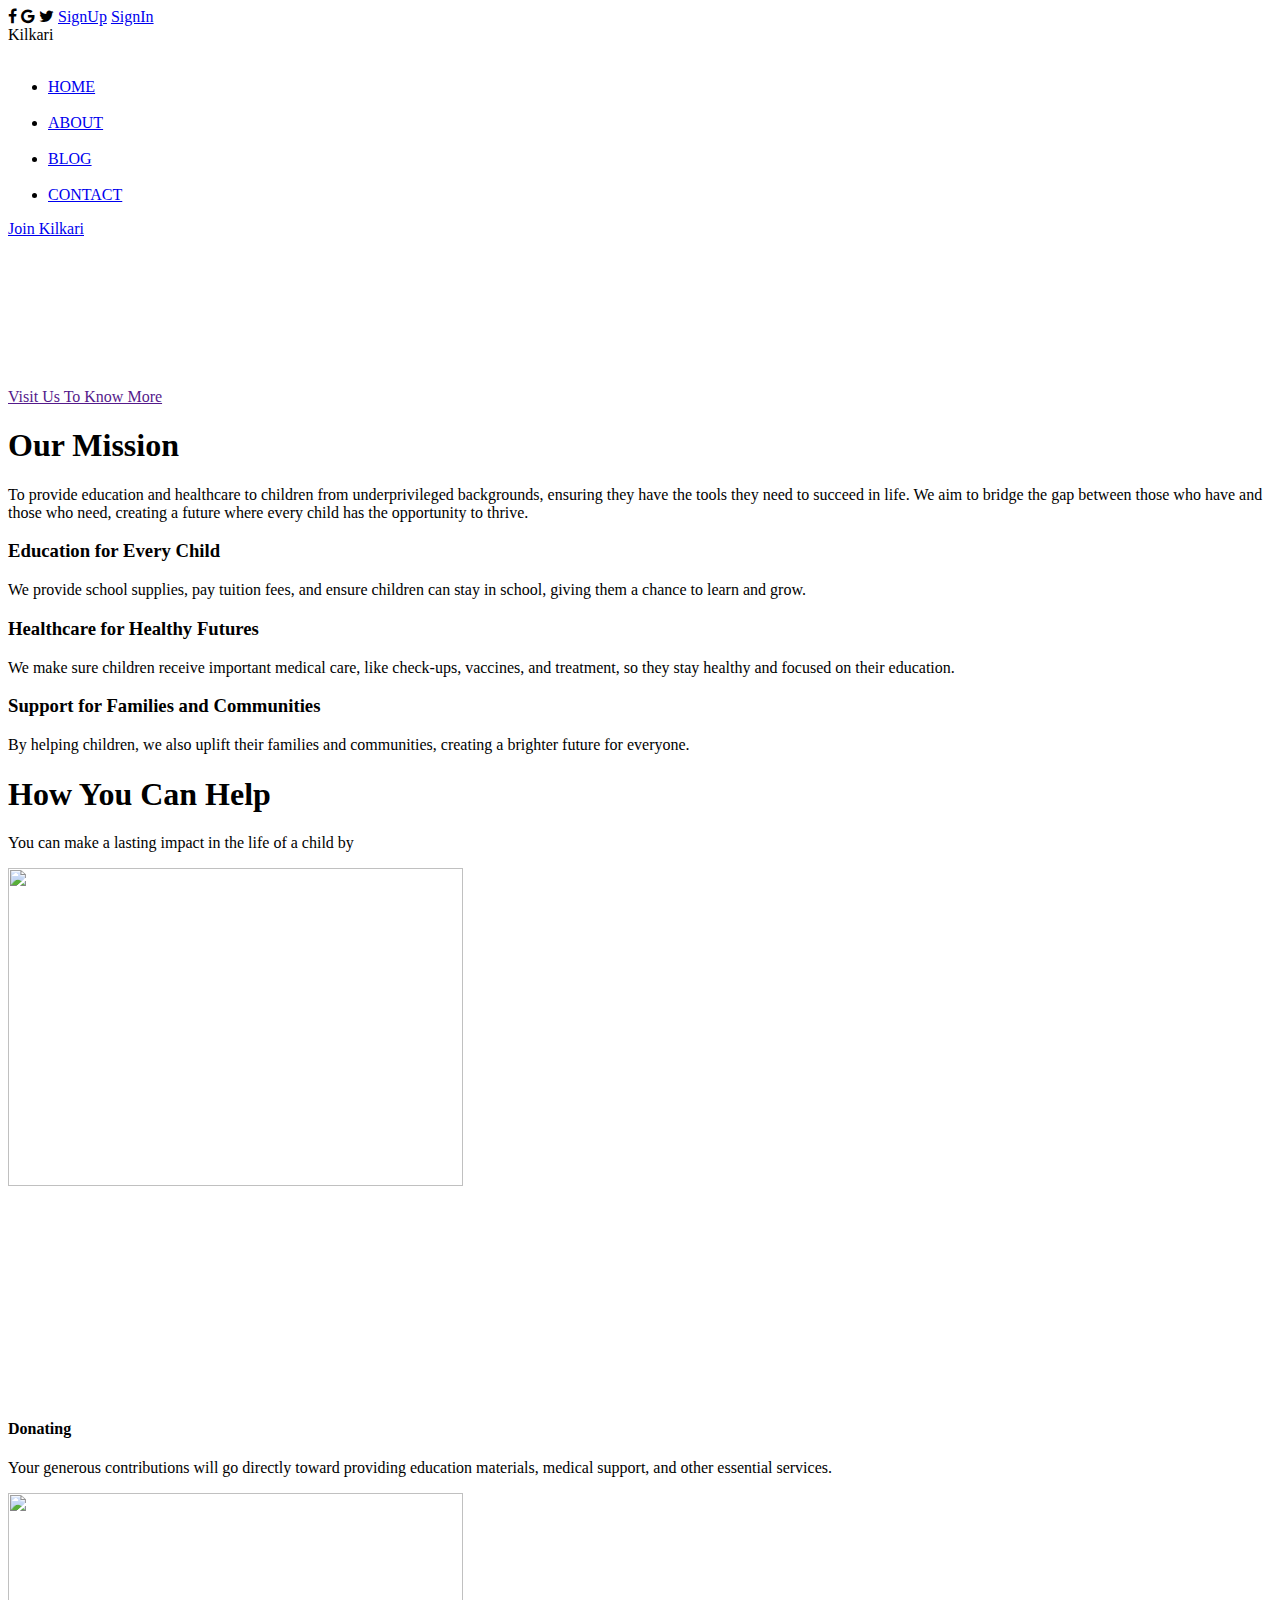
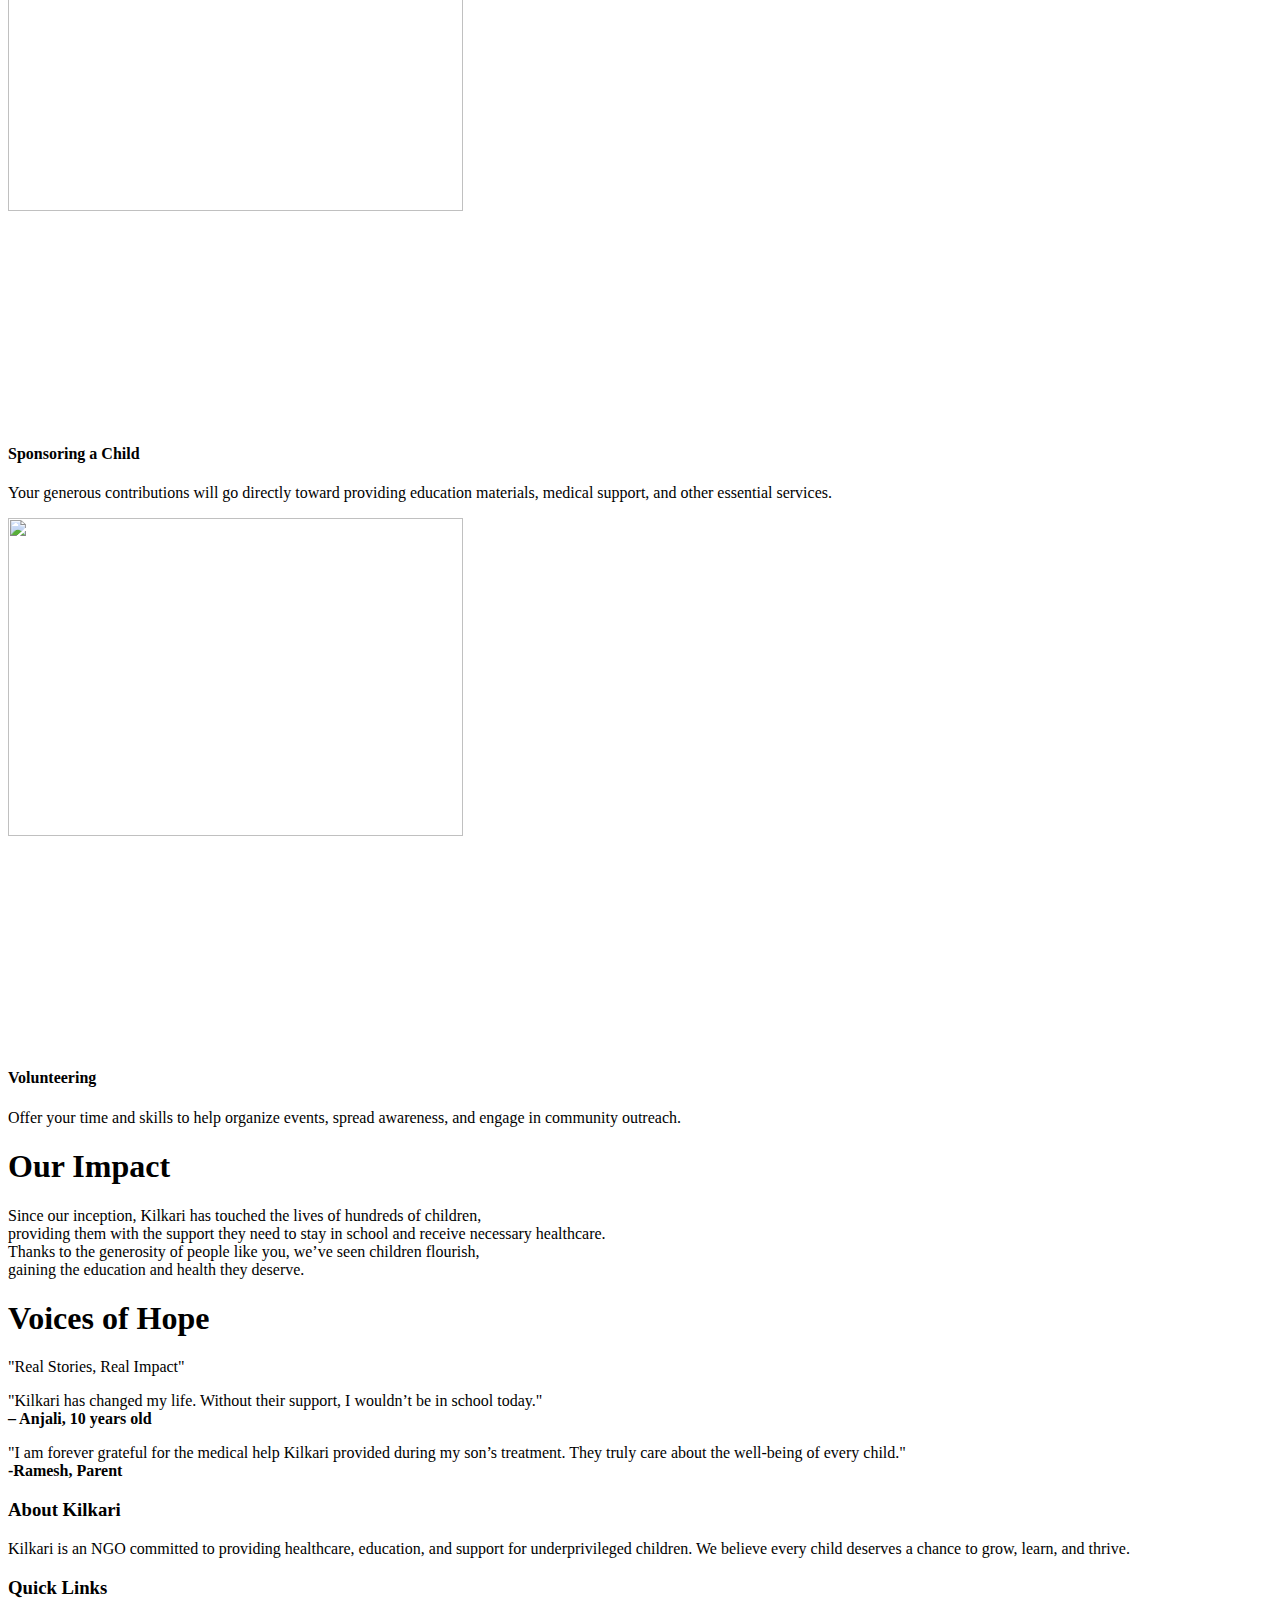
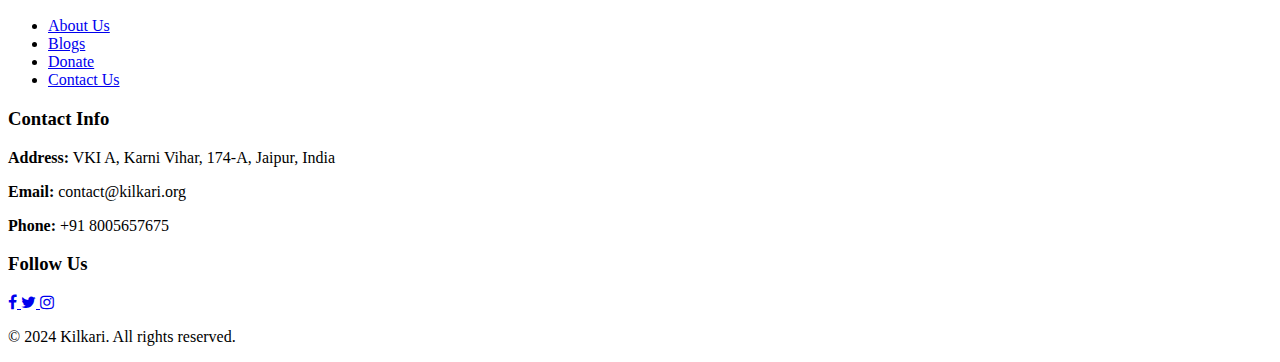
==== index.html @ 632166a2 "Add files via upload" ====
<!-----><html lang="en">
<head>
<meta charset="utf-8">
<meta name="viewreport" content= "width=device-width initial scale=1"><!--->
 <title></title>
    <link rel="stylesheet" href="kilkari style.css">
<link rel="stylesheet" href="https://cdnjs.cloudflare.com/ajax/libs/font-awesome/4.7.0/css/font-awesome.min.css">
    </head>
<body>
<section>
    <header>
<nav class="nav1 ">
<!--<div>
<p><font color=white>
<font color=#222f3eContact: VKI A, Karni Vihar, 174-A, Jaipur, India, Phone:8005657675</p></font></font>
</div>-->
<div class=div1>
<i class="fa fa-facebook"></i>
<i class="fa fa-google"></i>
<i class="fa fa-twitter"></i>
<a href="signup.html">SignUp</a>
<a href="signin.html">SignIn</a>
</div>
</nav>
<nav class="nav2">
<div class="logo2">
Kilkari
</div>&nbsp&nbsp&nbsp&nbsp&nbsp&nbsp&nbsp&nbsp&nbsp&nbsp&nbsp&nbsp&nbsp&nbsp&nbsp&nbsp&nbsp&nbsp&nbsp&nbsp&nbsp&nbsp
<div class="nav-list">
<ul>
<li><a href="kilkari2.html">HOME</a></li>&nbsp&nbsp&nbsp
<li><a href="about kilkari.html">ABOUT</a></li>&nbsp&nbsp&nbsp
<li><a href="kilkari blog.html">BLOG</a></li>&nbsp&nbsp&nbsp
<li><a href="contact.html">CONTACT</a></li>
</ul>
</div>
<div class="register">
<a href="register.html">Join Kilkari</a>
</div>
</nav>
<div class="text-box">
<h1><font color=white>"A Ray of Hope"</h1>
<p>Join us in empowering underprivileged children by providing <br>access to education and healthcare.<br> Together, we can nurture their dreams and create a brighter future.</p></font>
<a href="" class="visit">Visit Us To Know More</a>
</div>
</header>
</section>

<!--------Our Mission------>

<section class="ourmission">
<h1>Our Mission</h1>
<p>To provide education and healthcare to children from underprivileged backgrounds, ensuring they have the tools they need to succeed in life. We aim to bridge the gap between those who have and those who need, creating a future where every child has the opportunity to thrive.</p>
<div class="row">
<div class="course-col">
<h3>Education for Every Child</h3><p>We provide school supplies, pay tuition fees, and ensure children can stay in school, giving them a chance to learn and grow.</p>
</div>
<div class="course-col">
<h3>Healthcare for Healthy Futures</h3><p>We make sure children receive important medical care, like check-ups, vaccines, and treatment, so they stay healthy and focused on their education.
</p>
</div>
<div class="course-col">
<h3>Support for Families and Communities</h3><p>By helping children, we also uplift their families and communities, creating a brighter future for everyone.
</p>
</div>
</div>
</section>

<!------------How You Can Help-------->

<section class="help">
<h1>How You Can Help</h1>
<p>You can make a lasting impact in the life of a child by</p>
<div class="row">
<div class="help-col">
<img src="C:\Users\hrpac\Desktop\kilkari\help111.jpg" width=60%>
<h4>Donating</h4>
<p>Your generous contributions will go directly toward providing education materials, medical support, and other essential services.</p>
</div>
<div class="help-col">
<img src="C:\Users\hrpac\Desktop\kilkari\help211.jpg" width=60%>
<h4>Sponsoring a Child</h4>
<p>Your generous contributions will go directly toward providing education materials, medical support, and other essential services.</p>
</div>
<div class="help-col">
<img src="C:\Users\hrpac\Desktop\kilkari\help311.jpg" width=60%>
<h4>Volunteering</h4>
<p>Offer your time and skills to help organize events, spread awareness, and engage in community outreach.</p>
</div>
</div>
</section>

<!-------------Our Impact----------->

<section class="impact"
<div>
<h1>Our Impact</h1>
<p>Since our inception, Kilkari has touched the lives of hundreds of children,<br> providing them with the support they need to stay in school and receive necessary healthcare.<br> Thanks to the generosity of people like you, we’ve seen children flourish, <br>gaining the education and health they deserve.</p>
</div>
</section>

<!--------Testimonials--------->

<section class="testimonials">
<div>
<h1>Voices of Hope</h1>
<p>"Real Stories, Real Impact"</p>
</div>
<div class="row">
<div class="testimonial-col">
<p>"Kilkari has changed my life. Without their support, I wouldn’t be in school today."
<br><font color=black><b>
– Anjali, 10 years old</p></b></font>
</div>
<div class="testimonial-col">
<p>"I am forever grateful for the medical help Kilkari provided during my son’s treatment. They truly care about the well-being of every child."
<br><font color=black><b>
-Ramesh, Parent</p></b></font>
</div>
</div>
</section>

<!----------footer----------->

<footer>
    <div class="footer">
        <div class="footer-about">
            <h3>About Kilkari</h3>
            <p>Kilkari is an NGO committed to providing healthcare, education, and support for underprivileged children. We believe every child deserves a chance to grow, learn, and thrive.</p>
        </div>
        
        <div class="footer-links">
            <h3>Quick Links</h3>
            <ul>
                <li><a href="about kilkari.html">About Us</a></li>
                <li><a href="kilkari blog.html">Blogs</a></li>
                <li><a href="donate.html">Donate</a></li>
                <li><a href="contact.html">Contact Us</a></li>
            </ul>
        </div>
        
        <div class="footer-contact">
            <h3>Contact Info</h3>
            <p><strong>Address:</strong> VKI A, Karni Vihar, 174-A, Jaipur, India</p>
            <p><strong>Email:</strong> contact@kilkari.org</p>
            <p><strong>Phone:</strong> +91 8005657675</p>
        </div>
        
        <div class="footer-social">
            <h3>Follow Us</h3>
            <div class="social-links">
                <a href="#" class="social-icon"><i class="fa fa-facebook"></i>
                <!--<a href="#" class="social-icon"><i class="fa fa-google"></i>-->
                <a href="#" class="social-icon"><i class="fa fa-twitter"></i>
                <a href="#" class="social-icon"><i class="fa fa-instagram"></i></a>
            </div>
        </div>
    </div>

    <div class="footer-bottom">
        <p>&copy; 2024 Kilkari. All rights reserved.</p>
    </div>
</footer>

</body>
</html>
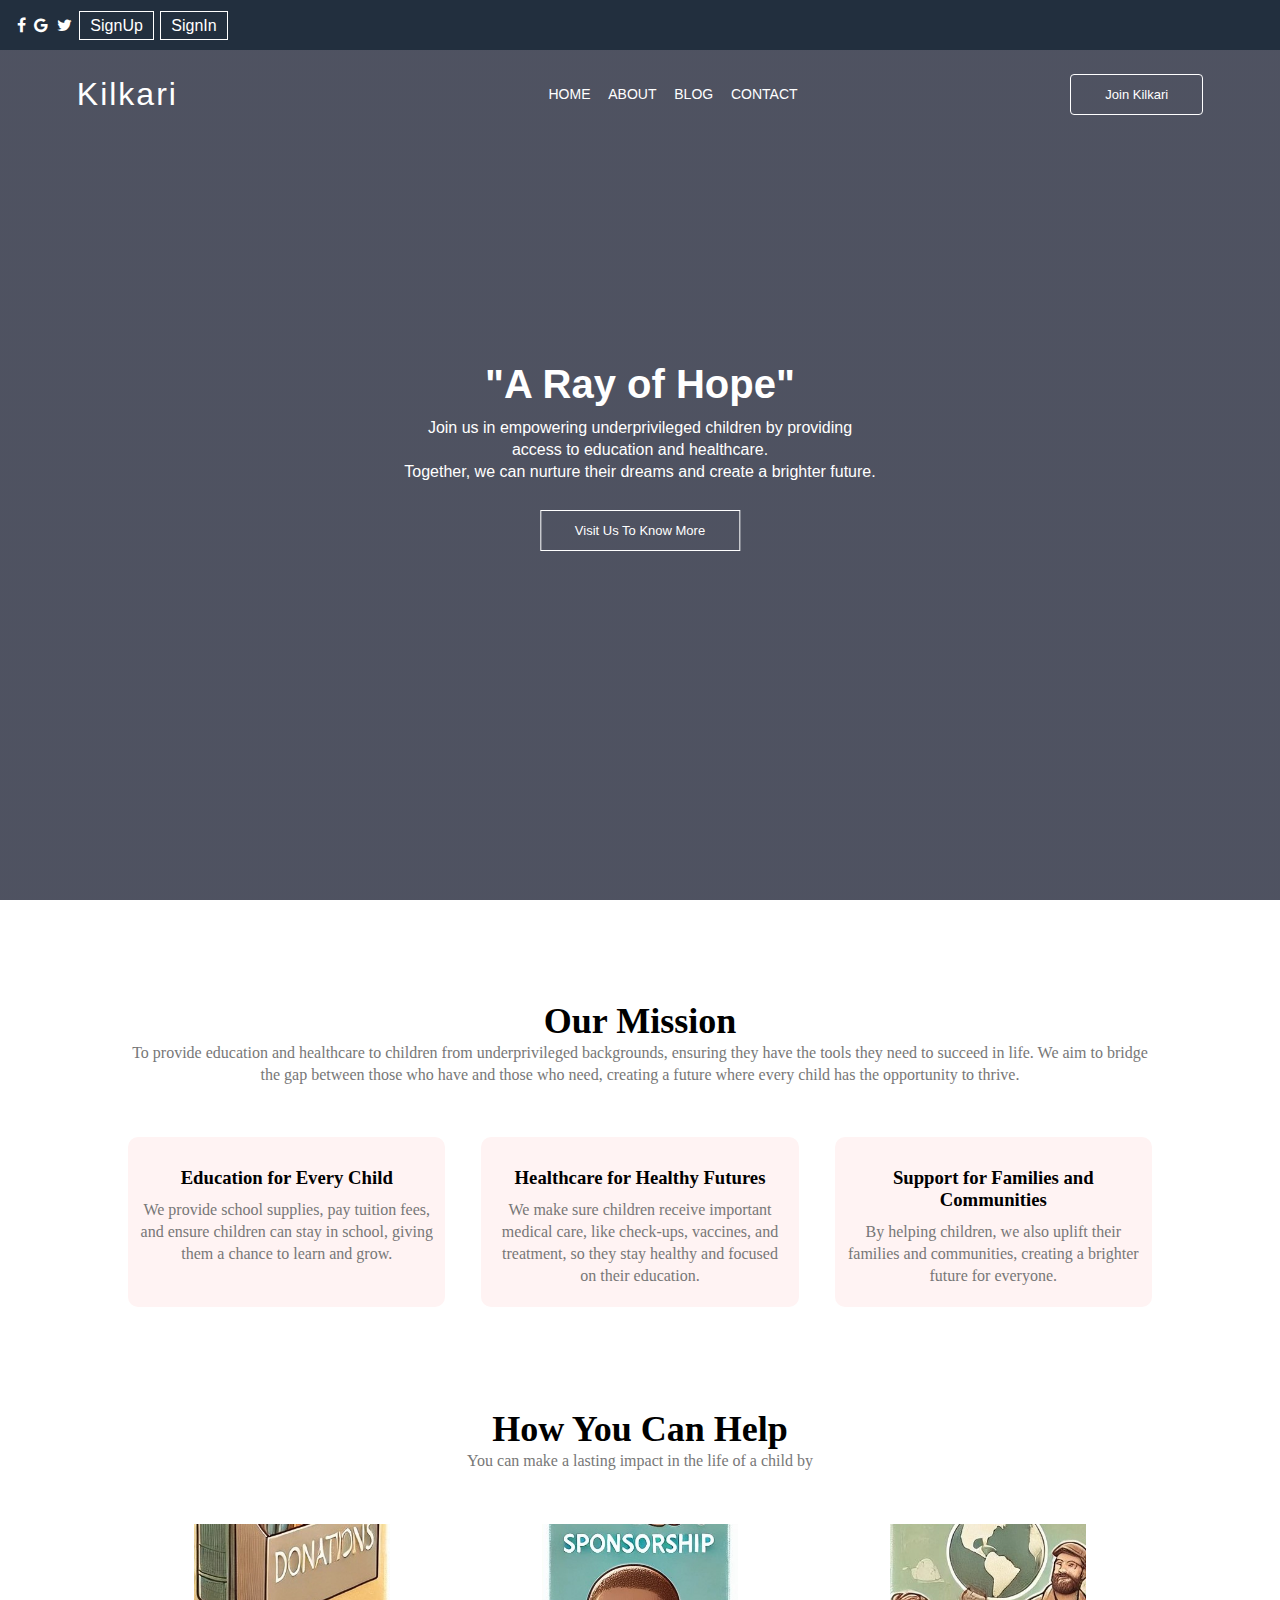
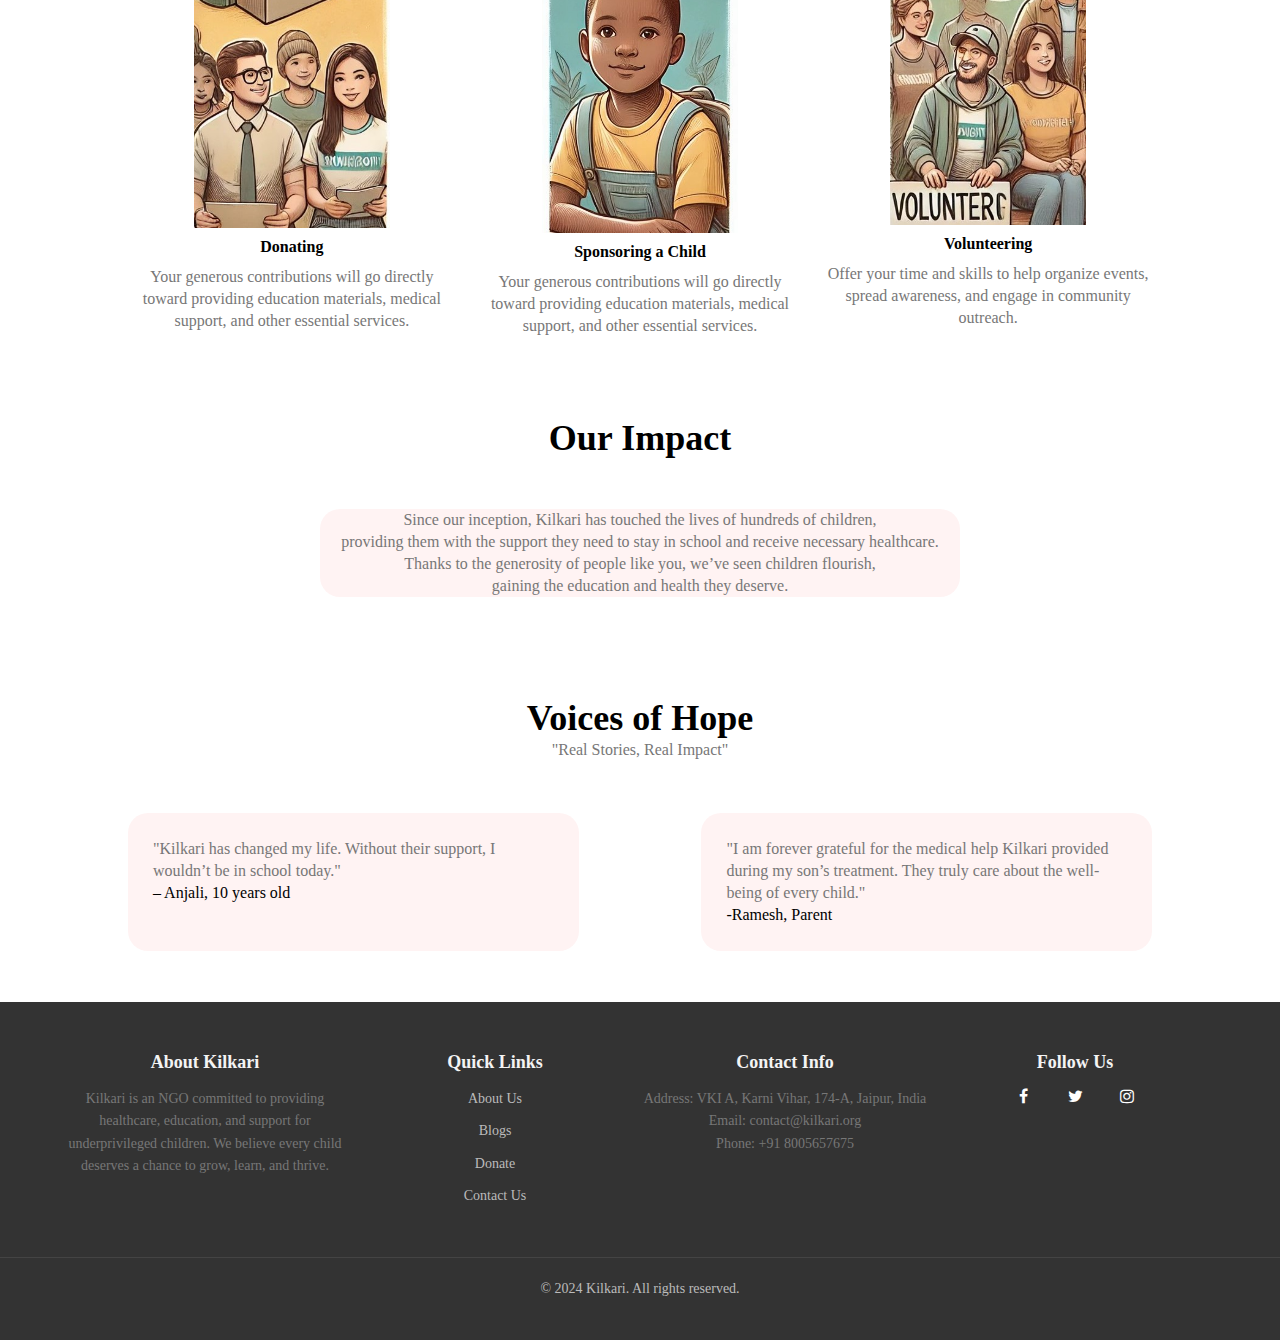
==== commit f5922999: "Update index.html" ====
--- a/index.html
+++ b/index.html
@@ -73,17 +73,17 @@
 <p>You can make a lasting impact in the life of a child by</p>
 <div class="row">
 <div class="help-col">
-<img src="C:\Users\hrpac\Desktop\kilkari\help111.jpg" width=60%>
+<img src="help111.jpg" width=60%>
 <h4>Donating</h4>
 <p>Your generous contributions will go directly toward providing education materials, medical support, and other essential services.</p>
 </div>
 <div class="help-col">
-<img src="C:\Users\hrpac\Desktop\kilkari\help211.jpg" width=60%>
+<img src="help211.jpg" width=60%>
 <h4>Sponsoring a Child</h4>
 <p>Your generous contributions will go directly toward providing education materials, medical support, and other essential services.</p>
 </div>
 <div class="help-col">
-<img src="C:\Users\hrpac\Desktop\kilkari\help311.jpg" width=60%>
+<img src="help311.jpg" width=60%>
 <h4>Volunteering</h4>
 <p>Offer your time and skills to help organize events, spread awareness, and engage in community outreach.</p>
 </div>
--- a/kilkari style.css
+++ b/kilkari style.css
@@ -0,0 +1,333 @@
+*{
+    margin: 0;
+    padding: 0;
+    box-sizing: border-box;
+}
+header{
+    min-height:100vh;
+    width: 100%;
+  background-image: linear-gradient(rgba(4,9,30,0.7),rgba(4,9,30,0.7)),url(https://www.shutterstock.com/shutterstock/photos/1517085572/display_1500/stock-photo-mathura-india-feburary-group-of-boisterous-indian-children-running-for-photograph-in-1517085572.jpg);
+    background-position: center;
+    background-size: 100% 120%;
+    position: relative;
+    font-family: sans-serif;
+}
+.nav1{
+width: 100%;
+height: 50px;
+color:white;
+background: #222f3e;
+display: flex;
+/*justify-content: space-around;*/
+align-itms: left;
+padding:15px;
+}
+.div1{
+text-align=right;}
+.nav1 i{
+margin:2px;
+}
+.nav1 a{
+text-decoration: none;
+color: white;
+padding: 5px 10px;
+background: transparent/*#e67e22*/;
+margin:1px;
+border:white solid 1px;
+}
+.nav1 a:hover{
+border:white solid 1px;
+background:indianred;
+transition:0.5s;
+}
+.nav2{
+background: transparent;
+color: white;
+display:flex;
+padding:2% 6%;
+justify-content: space-around;
+align-items:center;
+}
+.logo2{
+font-size: 2em;
+letter-spacing: 2px;
+}
+.nav-list{
+flex: 1;
+text-align: center;
+}
+.nav-list ul li{
+list-style: none;
+display: inline-block;
+padding: 8px 12 px;
+position: relative;
+}
+.nav-list ul li a{
+color: white;
+text-decoration: none;
+font-size: 14px;
+}
+.register a{
+display: inline-blocks;
+text-decoration: none;
+color: white;
+padding: 12px 34px;
+font-size: 13px;
+background: transparent;
+border-radius: 4px;
+position: relative;
+ border: white 1px solid;
+}
+.nav-list ul li::after{
+content: '';
+width: 0%;
+height: 2px;
+background: #f44336;
+display: block;
+margin: auto;
+transition: 0.5s;
+}
+.nav-list ul li:hover::after{
+width:100%;
+}
+.text-box{
+width=90%
+color: #fff;
+position: absolute;
+top: 50%;
+left: 50%;
+transform: translate(-50%,-50%);
+text-align: center;
+}
+.text-box h1{
+font-size: 40px;
+}
+.text-box p{
+margin: 10px 0 40px;
+font-size: 16px;
+color: #fff;
+}
+.visit{
+display: inline-blocks;
+text-decoration: none;
+color: #fff;
+border: 1px solid #fff;
+padding: 12px 34px;
+font-size: 13px;
+background: transparent;
+position: relative;
+cursor: pointer;
+}
+.visit:hover{
+border: 1px solid #fff;
+background: #f44336;
+transition: 1s;
+}
+.register a:hover{
+border: 1px solid black;
+background: #f44336;
+transition: 1s;
+}
+
+/*-------ourmission------*/
+
+.ourmission{
+width: 80%;
+margin: auto;
+text-align: center;
+padding-top: 100px;
+}
+h1{
+font-size: 36px;
+font-weight: 600;
+}
+p{
+color: #777;
+font-size: 16px;
+font-weight: 300;
+line-height: 22px;
+}
+.row{
+margin-top: 5%;
+display: flex;
+justify-content: space-between;
+}
+.course-col{
+flex-basis: 31%;
+background: #fff3f3;
+border-radius: 10px;
+margin-bottom: 5%;
+padding: 20px 12px;
+box-sizing: border-box;
+transition:0.5s;
+}
+h3{
+text-align: center;
+font-weight: 600;
+margin: 10px 0;
+}
+.course-col:hover{
+box-shadow:0 0 20px 0px rgba(0,0,0,0.2);
+}
+
+/*----------How You Can Help----*/
+
+.help{
+width: 80%;
+margin: auto;
+text-align: center;
+padding-top: 50px;
+}
+.help-col{
+flex-basis: 32%;
+border-radius: 10px;
+margin-bottom: 30px;
+position: relative;
+overflow: hidden;
+}
+h4{
+text-align: center;
+font-weight: 600;
+margin: 10px 0;
+}
+.help-col:hover{
+box-shadow:0 0 20px 0px rgba(0,0,0,0.2);
+}
+
+/*-------------Our Impact-----------*/
+
+
+.impact{
+width: 50%;
+margin: auto;
+text-align: center;
+padding-top: 50px;
+}
+.impact p{
+margin-top:50px;
+border-radius: 20px;
+background: #fff3f3;
+}
+.impact p:hover{
+box-shadow:0 0 20px 0px rgba(0,0,0,0.2);
+}
+
+
+/*-------------Testimonials---------*/
+
+.testimonials{
+width: 80%;
+margin: auto;
+text-align: center;
+padding-top: 100px;
+}
+.testimonial-col{
+flex-basis: 44%;
+border-radius: 20px;
+margin-bottom: 5%;
+text-align: left;
+background: #fff3f3;
+padding:25px;
+cursor: pointer;
+display: flex;
+}
+.testimonial-col img{
+height: 40px;
+margin-left: 5px;
+margin:right: 30px;
+border-radius: 50%;
+}
+.testimonial-col:hover{
+box-shadow:0 0 20px 0px rgba(0,0,0,0.2);
+}
+
+/*----------footer------------*/
+/* Footer Section */
+footer {
+    background-color: #333;
+    color: white;
+    padding: 40px 0;
+    text-align: center;
+}
+
+.footer {
+    display: flex;
+    flex-wrap: wrap;
+    justify-content: space-around;
+    max-width: 1200px;
+    margin: auto;
+    padding: 0 20px;
+}
+
+.footer div {
+    flex: 1 1 200px;
+    margin-bottom: 20px;
+}
+
+.footer h3 {
+    color: #f4f4f4;
+    margin-bottom: 15px;
+    font-size: 18px;
+}
+
+.footer p, .footer li {
+    font-size: 14px;
+    line-height: 1.6;
+}
+
+.footer-links ul {
+    list-style-type: none;
+    padding: 0;
+}
+
+.footer-links ul li {
+    margin-bottom: 10px;
+}
+
+.footer-links ul li a {
+    color: #bbb;
+    text-decoration: none;
+    transition: color 0.3s;
+}
+
+.footer-links ul li a:hover {
+    color: #fff;
+}
+
+.footer-contact p {
+    font-size: 14px;
+}
+
+.footer-social {
+    text-align: center;
+}
+
+.social-links {
+    display: flex;
+    justify-content: center;
+    margin-top: 15px;
+}
+
+.social-icon {
+    margin: 0 10px;
+    display: inline-block;
+    width: 32px;
+    height: 32px;
+    color: white;
+}
+
+
+.footer-bottom {
+    margin-top: 20px;
+    padding-top: 20px;
+    border-top: 1px solid #444;
+}
+
+.footer-bottom p {
+    font-size: 14px;
+    color: #bbb;
+}
+
+
+
+
